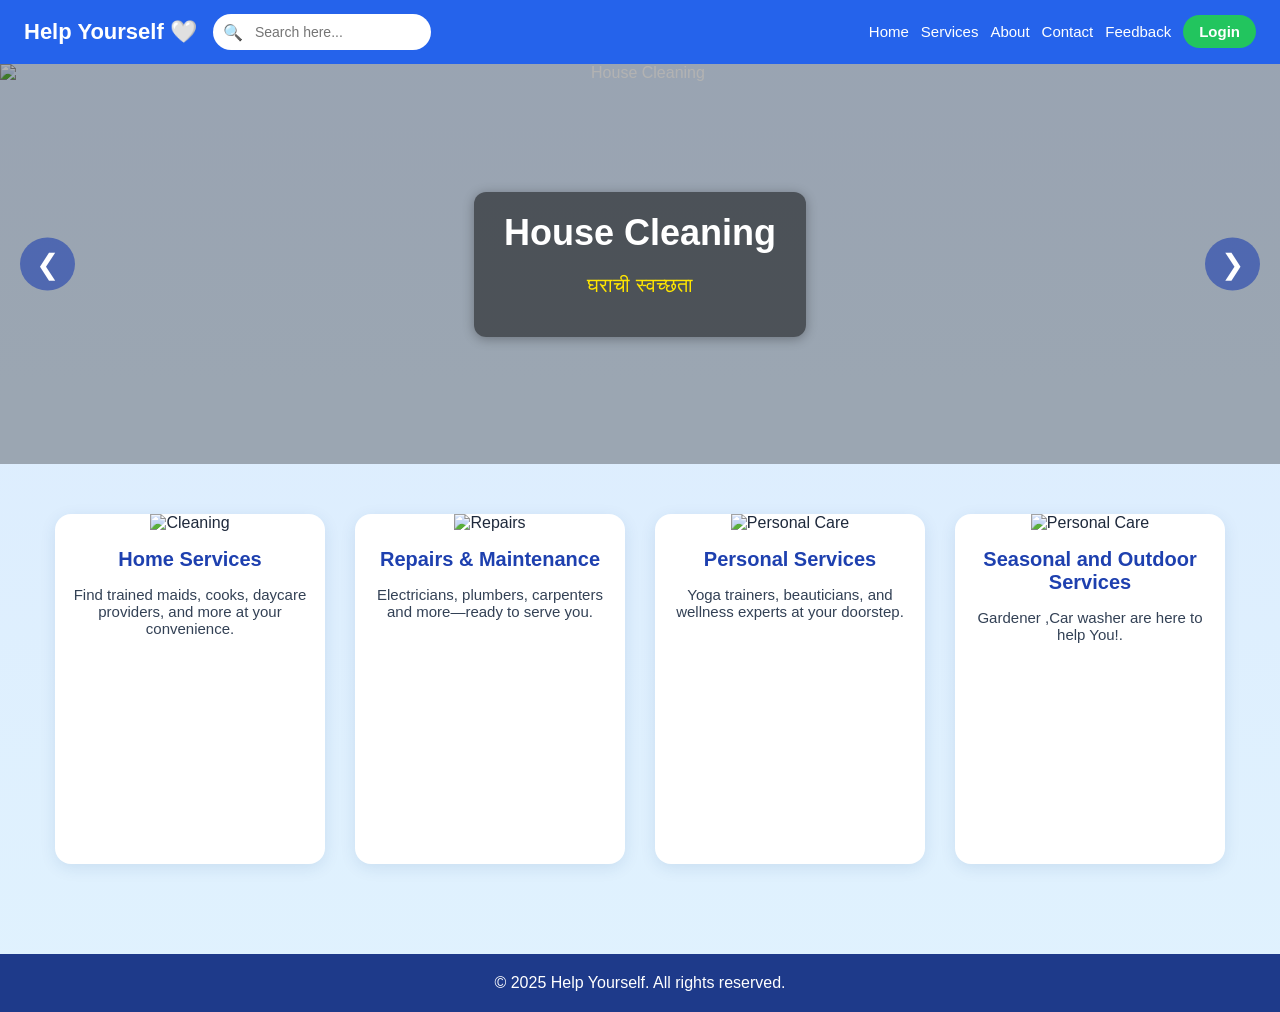
==== home.html @ 8771e16a "Add files via upload" ====
<!DOCTYPE html>
<html lang="en">
<head>
  <meta charset="UTF-8" />
  <meta name="viewport" content="width=device-width, initial-scale=1.0"/>
  

  <title>Help Yourself - Home</title>
  <style>
    body {
      font-family: 'Segoe UI', sans-serif;
      margin: 0;
      background: linear-gradient(to bottom, #dbeafe, #e0f2fe);
      color: #1e293b;
    }

    /* Navbar */
    .navbar {
      display: flex;
      justify-content: space-between;
      align-items: center;
      background-color: #2563eb;
      color: white;
      padding: 14px 24px;
      flex-wrap: wrap;
    }   



  .nav-links {
      display: flex;
      gap: 12px;
      align-items: center;
      list-style: none;
      margin: 0;
    }

    .nav-left {
      display: flex;
      align-items: center;
      gap: 16px;
    }

    .logo {
      font-size: 22px;
      font-weight: bold;
      white-space: nowrap;
    }

    .search-container {
      background-color: white;
      border-radius: 20px;
      display: flex;
      align-items: center;
      padding: 4px 10px;
    }

    .search-icon {
      font-size: 16px;
      margin-right: 6px;
      color: #555;
    }

    #searchInput {
      border: none;
      outline: none;
      padding: 6px;
      font-size: 14px;
      border-radius: 20px;
      width: 160px;
    }

    #searchInput:focus {
      width: 200px;
      transition: width 0.3s ease;
    }

 

    .nav-links a {
      color: white;
      text-decoration: none;
      font-size: 15px;
      transition: color 0.3s;
    }

    .nav-links a:hover {
      color: #ffe600;
    }

  .login-btn {
  background-color: #22c55e;
  padding: 8px 16px;
  border-radius: 20px;
  font-weight: bold;
  white-space: nowrap;
  margin-top: 4px;
}


    /* Hero Slider */
    .hero-slider {
      position: relative;
      width: 100%;
      height: 400px;
      overflow: hidden;
    }

    .slide {
      position: absolute;
      width: 100%;
      height: 100%;
      display: none;
      align-items: center;
      justify-content: center;
      flex-direction: column;
      text-align: center;
      color: white;
      background: rgba(0, 0, 0, 0.3);
     animation: fade 1s ease-in-out;

    }

    .slide img {
      /*width: 100%;*/
      width:100%;
      height: 100%;
      object-fit: contain;
      object-position: center center;
      position: absolute;
      top: 50;
      left: 10;
      z-index: -1;
    }

    .slide-text {
      background: rgba(0, 0, 0, 0.5);
      padding: 20px 30px;
      border-radius: 12px;
      box-shadow: 0 2px 12px rgba(0, 0, 0, 0.3);
    }

    .slide-text h1 {
      font-size: 36px;
      margin: 0;
    }

    .slide-text p {
      font-size: 20px;
      color: #ffe600;
    }

    .slide.active {
      display: flex;
    }

  @keyframes fade {
      from { opacity: 0; }
      to { opacity: 1; }
    } 

    /* Slider Buttons */
    .slider-btn {
      position: absolute;
      top: 50%;
      transform: translateY(-50%);
      background-color: rgba(30, 64, 175, 0.6);
      color: white;
      font-size: 28px;
      border: none;
      padding: 10px 16px;
      cursor: pointer;
      border-radius: 50%;
      z-index: 10;
      transition: background 0.3s ease;
    }

    .slider-btn:hover {
      background-color: rgba(30, 64, 175, 0.9);
    }

    .slider-btn.prev {
      left: 20px;
    }

    .slider-btn.next {
      right: 20px;
    }

    /* Service Cards */
    .sections {
      display: flex;
      flex-wrap: wrap;
      justify-content: center;
      padding: 50px 20px;
      gap: 30px;
    }

    .card {
      background: white;
      border-radius: 16px;
      box-shadow: 0 4px 16px rgba(0, 64, 128, 0.1);
      overflow: hidden;
      width: 270px;
      height: 350px;
      text-align: center;
      transition: transform 0.3s ease;
    }

    .card:hover {
      transform: translateY(-6px);
      box-shadow: 0 8px 20px rgba(0, 0, 0, 0.1);
    }

    .card img {
      width: 100%;
      height: 170px;
      object-fit: cover;
    }

    .card h3 {
      margin: 16px 0 8px;
      font-size: 20px;
      color: #1e40af;
    }

    .card p {
      padding: 0 15px 20px;
      color: #334155;
      font-size: 15px;
    }

    .footer {
      background-color: #1e3a8a;
      color: white;
      text-align: center;
      padding: 20px;
      margin-top: 40px;
    } 

    @media (max-width: 768px) {
  .navbar {
    flex-direction: column;
    align-items: stretch;
    gap: 10px;
    padding: 10px 15px;
  }

  .nav-left,
  /*.nav-right*/ {
     display: flex;
    flex-direction: column;
    align-items: flex-start;
    width: 100%;
  }
  .nav-right {
  display: flex;
  flex-direction: column;
  align-items: flex-start;
}


  .nav-left a,
  .nav-right a {
    padding: 8px 0;
    font-size: 16px;
  }

  .hero-slider {
    height: 300px;
    position: relative;
    overflow: hidden;
  }

  .slide img {
    object-fit: cover;
    width: 100%;
    height: 100%;
  }

  .slide-text {
    position: absolute;
    bottom: 20px;
    left: 15px;
    right: 15px;
    background: rgba(0, 0, 0, 0.4); /* for better text contrast */
    padding: 10px;
    border-radius: 8px;
  }

  .slide-text h1 {
    font-size: 22px;
    line-height: 1.2;
    color: #fff;
    margin-bottom: 5px;
  }

  .slide-text p {
    font-size: 14px;
    color: #f0f0f0;
  }

  .nav-toggle {
    display: block; /* if you use a hamburger icon */
    cursor: pointer;
  }
}


    /*@media (max-width: 768px) {
 .nav-links {
    display: flex;
    flex-direction: column;
    align-items: flex-start;
    width: 80%;
    padding: 0;
    margin: 0;
    list-style: none;
    gap: 4px;
  }

.nav-links li {
  width: 80%;
}

.nav-links a {
  display: inline-block;
  padding: 2px 0;
  width: 100%;
 box-sizing: border-box;
}

      .navbar {
        flex-direction: column;
        align-items: flex-start;
        gap: 7px;
      flex-wrap:wrap;
      }
      .nav-left {
        flex-direction: column;
        align-items: flex-start;
      }
      .hero-slider {
        height: 300px;
      }
      .slide-text h1 {
        font-size: 24px;
      }
      .slide-text p {
        font-size: 16px;
      }
.login-btn {
  margin-left: 12px;
  white-space: nowrap;
}
    }*/
  </style>
</head>
<body>

  <!-- Navbar -->
  <nav class="navbar">
    <div class="nav-left">
      <div class="logo">Help Yourself 🤍</div>
      <div class="search-container">
        <span class="search-icon">🔍</span>
        <form action="index.html" method="get" onsubmit="return submitSearch()">
  <input type="text" id="searchInput" name="q" placeholder="Search here...">
</form>

      </div>
    </div>
    <ul class="nav-links">
      <li><a href="#">Home</a></li>
      <li><a href="index.html">Services</a></li>
      <li><a href="about.html">About</a></li>
      <li><a href="contact.html">Contact</a></li>
      <li><a href="feedback.html">Feedback</a></li>
      <li><a href="l1.html" class="login-btn">Login</a></li>
    </ul>
  </nav>

  <!-- Hero Slider -->
  <div class="hero-slider">
    <div class="slide active">
      <img src="image/clean.jpg" alt="House Cleaning">
      <div class="slide-text">
        <h1>House Cleaning</h1>
        <p>घराची स्वच्छता</p>
      </div>
    </div>
    <div class="slide">
      <img src="image/cook.jpg" alt="Cook">
      <div class="slide-text">
        <h1>Cook / Chef</h1>
        <p>स्वयंपाकी</p>
      </div>
    </div>
    <div class="slide">
      <img src="image/driver.jpg" alt="Driver">
      <div class="slide-text">
        <h1>Driver on Demand</h1>
        <p>ड्रायव्हर</p>
      </div>
    </div>
    <div class="slide">
      <img src="image/electrician.jpg" alt="Electrician">
      <div class="slide-text">
        <h1>Electrician</h1>
        <p>इलेक्ट्रिशियन</p>
      </div>
    </div>
    <div class="slide">
      <img src="image/yoga.png" alt="Yoga">
      <div class="slide-text">
        <h1>Yoga Instructor</h1>
        <p>योगा</p>
      </div>
    </div>

    <!-- Navigation Arrows -->
    <button class="slider-btn prev" onclick="changeSlide(-1)">❮</button>
    <button class="slider-btn next" onclick="changeSlide(1)">❯</button>
  </div>

  <!-- Service Cards -->
  <div class="sections">
<a href="index.html#domestic-help" style="text-decoration: none; color: inherit;">
    <div class="card">
      <img src="image/clean.jpg" alt="Cleaning">
      <h3>Home Services</h3>
      <p>Find trained maids, cooks, daycare providers, and more at your convenience.</p>
    </div></a>

  <a href="index.html#maintainance" style="text-decoration: none; color: inherit;">
    <div class="card">
      <img src="image/electrician.jpg" alt="Repairs">
      <h3>Repairs & Maintenance</h3>
      <p>Electricians, plumbers, carpenters and more—ready to serve you.</p>
    </div></a>

  <a href="index.html#personal-services" style="text-decoration: none; color: inherit;">
    <div class="card">
      <img src="image/yoga.png" alt="Personal Care">
      <h3>Personal Services</h3>
      <p>Yoga trainers, beauticians, and wellness experts at your doorstep.</p>
    </div></a>
 
 <a href="index.html#outdoor" style="text-decoration: none; color: inherit;">
  <div class="card">
      <img src="image/gardening.jpg" alt="Personal Care">
      <h3>Seasonal and Outdoor Services</h3>
      <p>Gardener ,Car washer are here to help You!.</p>
    </div></a>
  </div>

  <!-- Footer -->
  <div class="footer">
    &copy; 2025 Help Yourself. All rights reserved.
  </div>

  <!-- Scripts -->
  <script>
    const slides = document.querySelectorAll(".slide");
    let slideIndex = 0;
    let autoSlideInterval;

    function showSlide(index) {
      slides.forEach((slide, i) => {
        slide.classList.toggle("active", i === index);
      });
    }
function submitSearch() {
  const query = document.getElementById("searchInput").value.trim();
  if (!query) return false; // prevent empty search
  return true;
}


    function changeSlide(direction) {
      slideIndex = (slideIndex + direction + slides.length) % slides.length;
      showSlide(slideIndex);
      resetAutoSlide();
    }

    function autoSlide() {
      slideIndex = (slideIndex + 1) % slides.length;
      showSlide(slideIndex);
    }

    function resetAutoSlide() {
      clearInterval(autoSlideInterval);
      autoSlideInterval = setInterval(autoSlide, 4000);
    }

    showSlide(slideIndex);
    autoSlideInterval = setInterval(autoSlide, 4000);

    function filterCards() {
      const input = document.getElementById("searchInput").value.toLowerCase();
      const cards = document.querySelectorAll(".card");
      cards.forEach(card => {
        const text = card.innerText.toLowerCase();
        card.style.display = text.includes(input) ? "block" : "none";
      });
    }
  </script>
</body>
</html>
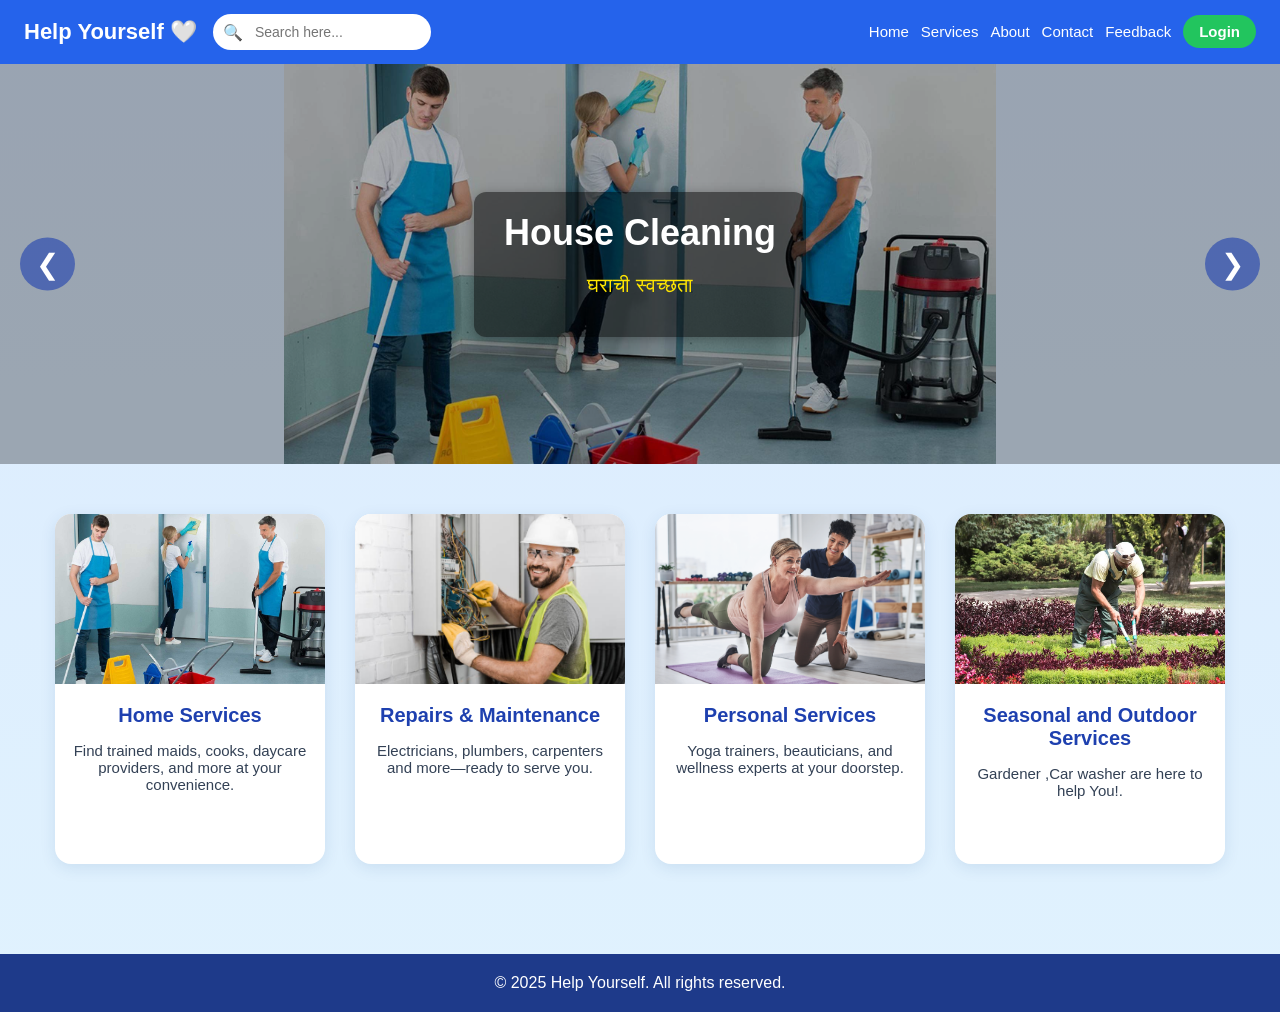
==== commit 6297f7d3: "Update home.html" ====
--- a/home.html
+++ b/home.html
@@ -383,35 +383,35 @@
   <!-- Hero Slider -->
   <div class="hero-slider">
     <div class="slide active">
-      <img src="image/clean.jpg" alt="House Cleaning">
+      <img src="clean.jpg" alt="House Cleaning">
       <div class="slide-text">
         <h1>House Cleaning</h1>
         <p>घराची स्वच्छता</p>
       </div>
     </div>
     <div class="slide">
-      <img src="image/cook.jpg" alt="Cook">
+      <img src="cook.jpg" alt="Cook">
       <div class="slide-text">
         <h1>Cook / Chef</h1>
         <p>स्वयंपाकी</p>
       </div>
     </div>
     <div class="slide">
-      <img src="image/driver.jpg" alt="Driver">
+      <img src="driver.jpg" alt="Driver">
       <div class="slide-text">
         <h1>Driver on Demand</h1>
         <p>ड्रायव्हर</p>
       </div>
     </div>
     <div class="slide">
-      <img src="image/electrician.jpg" alt="Electrician">
+      <img src="electrician.jpg" alt="Electrician">
       <div class="slide-text">
         <h1>Electrician</h1>
         <p>इलेक्ट्रिशियन</p>
       </div>
     </div>
     <div class="slide">
-      <img src="image/yoga.png" alt="Yoga">
+      <img src="yoga.png" alt="Yoga">
       <div class="slide-text">
         <h1>Yoga Instructor</h1>
         <p>योगा</p>
@@ -427,28 +427,28 @@
   <div class="sections">
 <a href="index.html#domestic-help" style="text-decoration: none; color: inherit;">
     <div class="card">
-      <img src="image/clean.jpg" alt="Cleaning">
+      <img src="clean.jpg" alt="Cleaning">
       <h3>Home Services</h3>
       <p>Find trained maids, cooks, daycare providers, and more at your convenience.</p>
     </div></a>
 
   <a href="index.html#maintainance" style="text-decoration: none; color: inherit;">
     <div class="card">
-      <img src="image/electrician.jpg" alt="Repairs">
+      <img src="electrician.jpg" alt="Repairs">
       <h3>Repairs & Maintenance</h3>
       <p>Electricians, plumbers, carpenters and more—ready to serve you.</p>
     </div></a>
 
   <a href="index.html#personal-services" style="text-decoration: none; color: inherit;">
     <div class="card">
-      <img src="image/yoga.png" alt="Personal Care">
+      <img src="yoga.png" alt="Personal Care">
       <h3>Personal Services</h3>
       <p>Yoga trainers, beauticians, and wellness experts at your doorstep.</p>
     </div></a>
  
  <a href="index.html#outdoor" style="text-decoration: none; color: inherit;">
   <div class="card">
-      <img src="image/gardening.jpg" alt="Personal Care">
+      <img src="gardening.jpg" alt="Personal Care">
       <h3>Seasonal and Outdoor Services</h3>
       <p>Gardener ,Car washer are here to help You!.</p>
     </div></a>
@@ -506,4 +506,5 @@
     }
   </script>
 </body>
-</html>+
+</html>
